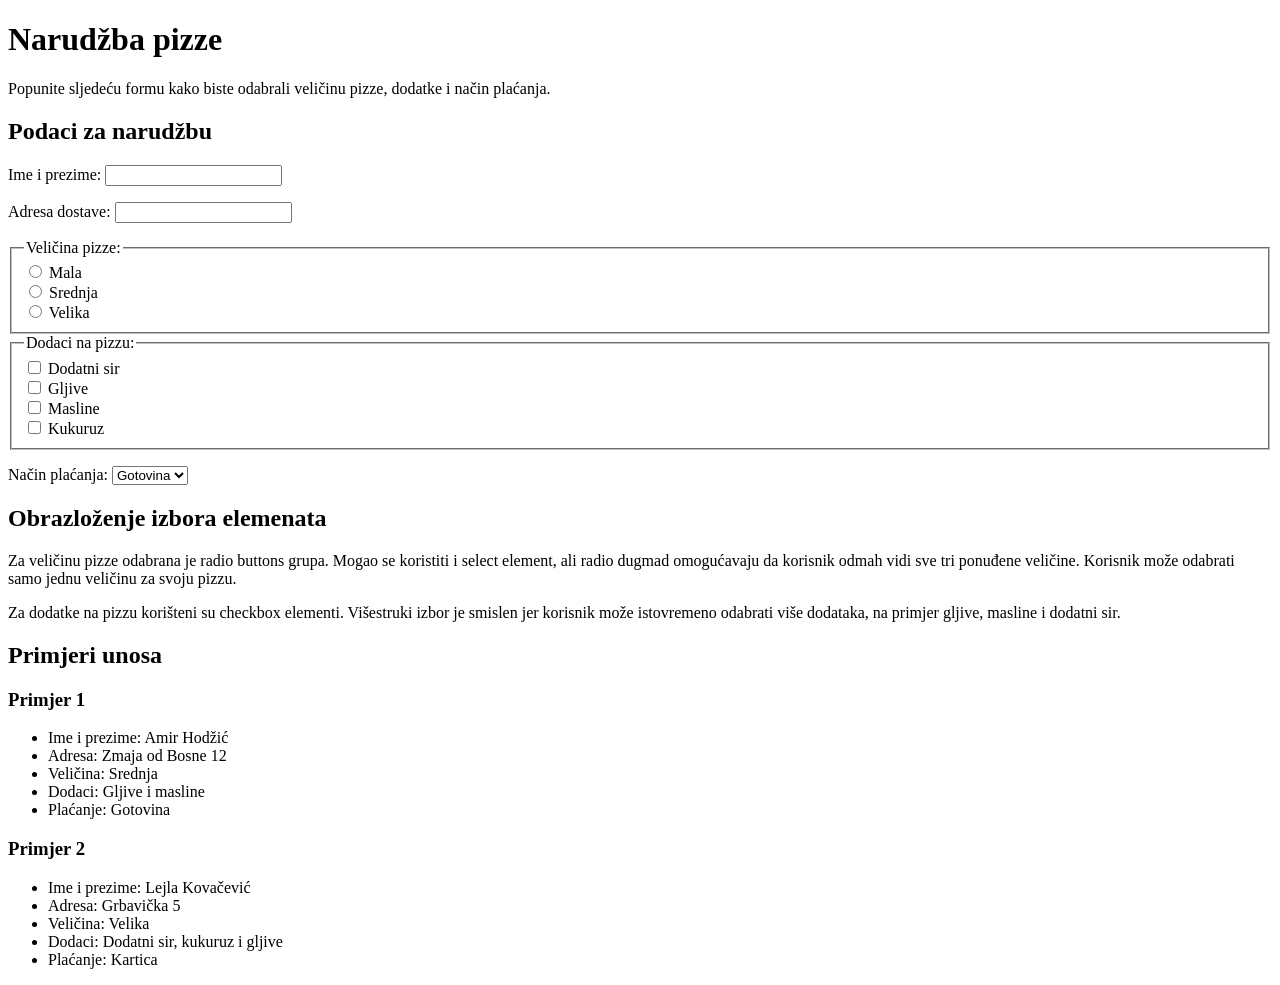
==== z2.html @ 73d5e985 "move lv1 files to repo root" ====
<!DOCTYPE html>
<html lang="bs">
<head>
    <meta charset="UTF-8">
    <meta name="viewport" content="width=device-width, initial-scale=1.0">
    <title>Narudžba pizze</title>
</head>
<body>

    <h1>Narudžba pizze</h1>

    <p>
        Popunite sljedeću formu kako biste odabrali
        veličinu pizze, dodatke i način plaćanja.
    </p>

    <h2>Podaci za narudžbu</h2>

    <form>
        <p>
            <label for="ime">Ime i prezime:</label>
            <input type="text" id="ime" name="ime">
        </p>

        <p>
            <label for="adresa">Adresa dostave:</label>
            <input type="text" id="adresa" name="adresa">
        </p>

        <fieldset>
            <legend>Veličina pizze:</legend>

            <input type="radio" id="mala"
                   name="velicina" value="mala">
            <label for="mala">Mala</label>

            <br>

            <input type="radio" id="srednja"
                   name="velicina" value="srednja">
            <label for="srednja">Srednja</label>

            <br>

            <input type="radio" id="velika"
                   name="velicina" value="velika">
            <label for="velika">Velika</label>
        </fieldset>

        <fieldset>
            <legend>Dodaci na pizzu:</legend>

            <input type="checkbox" id="sir"
                   name="dodaci" value="sir">
            <label for="sir">Dodatni sir</label>

            <br>

            <input type="checkbox" id="gljive"
                   name="dodaci" value="gljive">
            <label for="gljive">Gljive</label>

            <br>

            <input type="checkbox" id="masline"
                   name="dodaci" value="masline">
            <label for="masline">Masline</label>

            <br>

            <input type="checkbox" id="kukuruz"
                   name="dodaci" value="kukuruz">
            <label for="kukuruz">Kukuruz</label>
        </fieldset>

        <p>
            <label for="placanje">Način plaćanja:</label>

            <select id="placanje" name="placanje">
                <option value="gotovina">Gotovina</option>
                <option value="kartica">Kartica</option>
            </select>
        </p>
    </form>

    <h2>Obrazloženje izbora elemenata</h2>

    <p>
        Za veličinu pizze odabrana je radio buttons grupa.
        Mogao se koristiti i select element, ali radio dugmad
        omogućavaju da korisnik odmah vidi sve tri ponuđene
        veličine. Korisnik može odabrati samo jednu veličinu
        za svoju pizzu.
    </p>

    <p>
        Za dodatke na pizzu korišteni su checkbox elementi.
        Višestruki izbor je smislen jer korisnik može
        istovremeno odabrati više dodataka, na primjer
        gljive, masline i dodatni sir.
    </p>

    <h2>Primjeri unosa</h2>

    <h3>Primjer 1</h3>
    <ul>
        <li>Ime i prezime: Amir Hodžić</li>
        <li>Adresa: Zmaja od Bosne 12</li>
        <li>Veličina: Srednja</li>
        <li>Dodaci: Gljive i masline</li>
        <li>Plaćanje: Gotovina</li>
    </ul>

    <h3>Primjer 2</h3>
    <ul>
        <li>Ime i prezime: Lejla Kovačević</li>
        <li>Adresa: Grbavička 5</li>
        <li>Veličina: Velika</li>
        <li>Dodaci: Dodatni sir, kukuruz i gljive</li>
        <li>Plaćanje: Kartica</li>
    </ul>

</body>
</html>
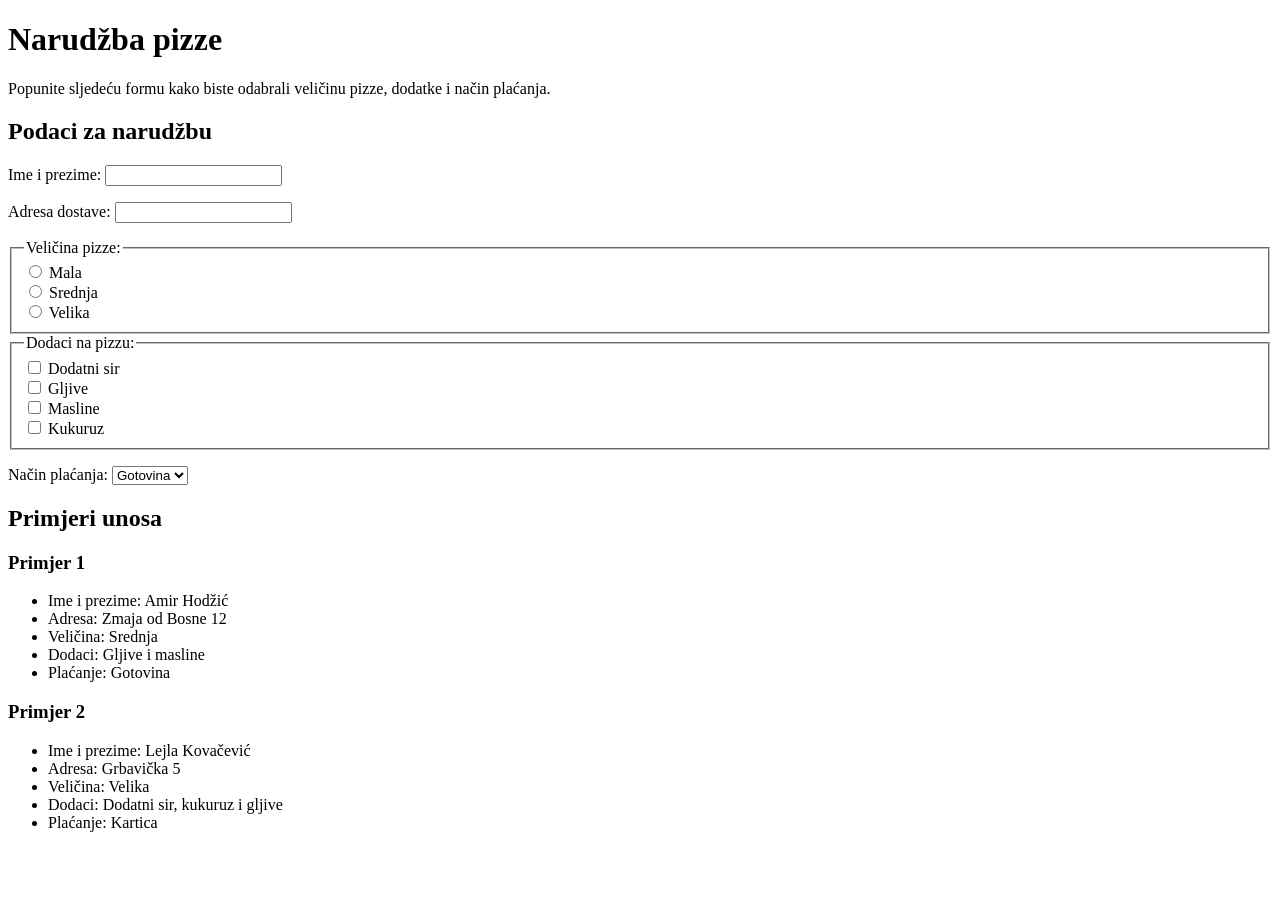
==== commit f4dbe97f: "deleted redundant text in z2" ====
--- a/z2.html
+++ b/z2.html
@@ -84,22 +84,7 @@
         </p>
     </form>
 
-    <h2>Obrazloženje izbora elemenata</h2>
 
-    <p>
-        Za veličinu pizze odabrana je radio buttons grupa.
-        Mogao se koristiti i select element, ali radio dugmad
-        omogućavaju da korisnik odmah vidi sve tri ponuđene
-        veličine. Korisnik može odabrati samo jednu veličinu
-        za svoju pizzu.
-    </p>
-
-    <p>
-        Za dodatke na pizzu korišteni su checkbox elementi.
-        Višestruki izbor je smislen jer korisnik može
-        istovremeno odabrati više dodataka, na primjer
-        gljive, masline i dodatni sir.
-    </p>
 
     <h2>Primjeri unosa</h2>
 
